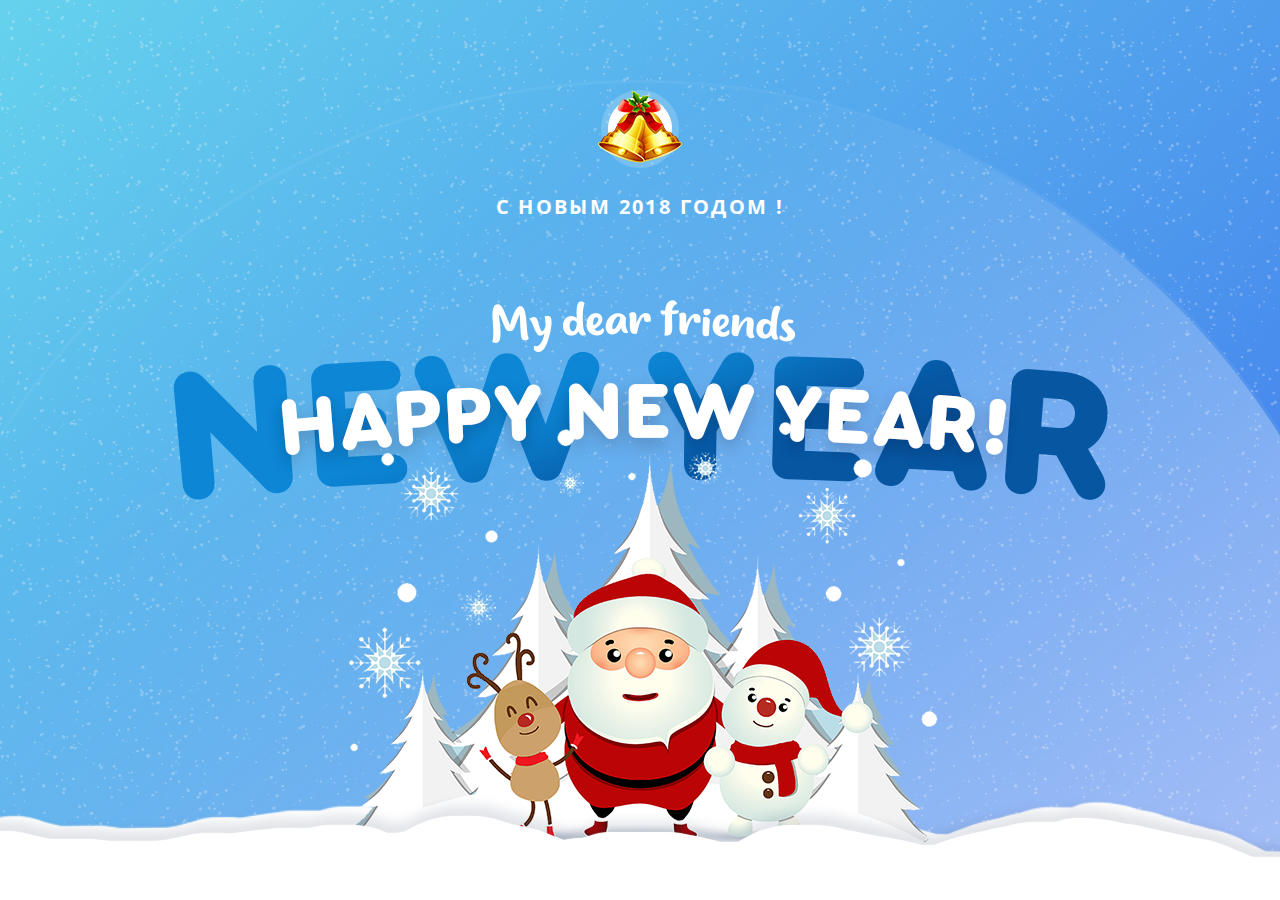
==== Newyear2018/index.html @ a386955a "05.01.18" ====
<!doctype html>
<html lang="en">
<head>
    <meta charset="UTF-8">
    <meta name="viewport"
          content="width=device-width, user-scalable=no, initial-scale=1.0, maximum-scale=1.0, minimum-scale=1.0">
    <meta http-equiv="X-UA-Compatible" content="ie=edge">
    <title>Happy New Year, My Dear Friends!</title>
    <link href="https://fonts.googleapis.com/css?family=Open+Sans+Condensed:300|Open+Sans:400,800" rel="stylesheet">
    <link rel="stylesheet" href="css/normalize.css">
    <link rel="stylesheet" href="css/main.css">
</head>
<body>
<header class="header">
    <div class="snowfoll"></div>
    <div class="ball"></div>
    <div class="logo">
        <p>C новым 2018 годом !</p>
    </div>
    <div class="text"></div>
    <div class="snow2"></div>
    <div class="santa"></div>
    <div class="snow1"></div>
</header>
<script src="js/jquery-3.2.1.min.js"></script>
<script src="js/jquery.parallax-0.2.js"></script>
<script src="js/main.js"></script>
</body>
</html>
---- Newyear2018/css/main.css ----
body {
    font-family: 'Open Sans Condensed', sans-serif;
    overflow: hidden;
}

.header {
    background: #65d2ed; /* Old browsers */
    background: -moz-linear-gradient(-45deg, #65d2ed 0%, #4076ed 100%); /* FF3.6-15 */
    background: -webkit-linear-gradient(-45deg, #65d2ed 0%, #4076ed 100%); /* Chrome10-25,Safari5.1-6 */
    background: linear-gradient(135deg, #65d2ed 0%, #4076ed 100%); /* W3C, IE10+, FF16+, Chrome26+, Opera12+, Safari7+ */
    height: 100vh;
}

.snowfoll {
    position: absolute;
    width: 100%;
    height: 100%;
    left: 0;
    top: 0;
    background: url("../img/snowfall.png") repeat;
    opacity: 0.25;
}

.snow1 {
    background: url("../img/snow1.png") repeat-x center top;
    height: 114px;
    width: 100%;
    position: absolute;
    bottom: 0;
    left: 0;
}

.snow2 {
    background: url("../img/snow2.png") repeat-x center top;
    width: 100%;
    height: 109px;
    position: absolute;
    bottom: 0;
    left: 0;
}

.santa {
    background: url("../img/santa.png") no-repeat center top;
    width: 597px;
    height: 428px;
    position: absolute;
    bottom: 50px;
    left: 50%;
    margin-left: -299px;
}

.logo {
    background: url("../img/logo.png") no-repeat center top;
    width: 440px;
    height: 116px;
    padding-top: 85px;
    text-align: center;
    position: absolute;
    left: 50%;
    margin-left: -220px;
    top: 10%;
    color: #fff;
    text-transform: uppercase;
    font-size: 20px;
    font-weight: bold;
    letter-spacing: 0.12em;
}

.text {
    background: url("../img/text.png");
    width: 935px;
    height: 200px;
    position: absolute;
    left: 50%;
    margin-left: -467px;
    top: 50%;
    margin-top: -150px;
}

.ball {
    background: url("../img/ball.png") no-repeat center;
    width: 1516px;
    height: 820px;
    position: absolute;
    left: 50%;
    margin-left: -757px;
    bottom: 0;
}
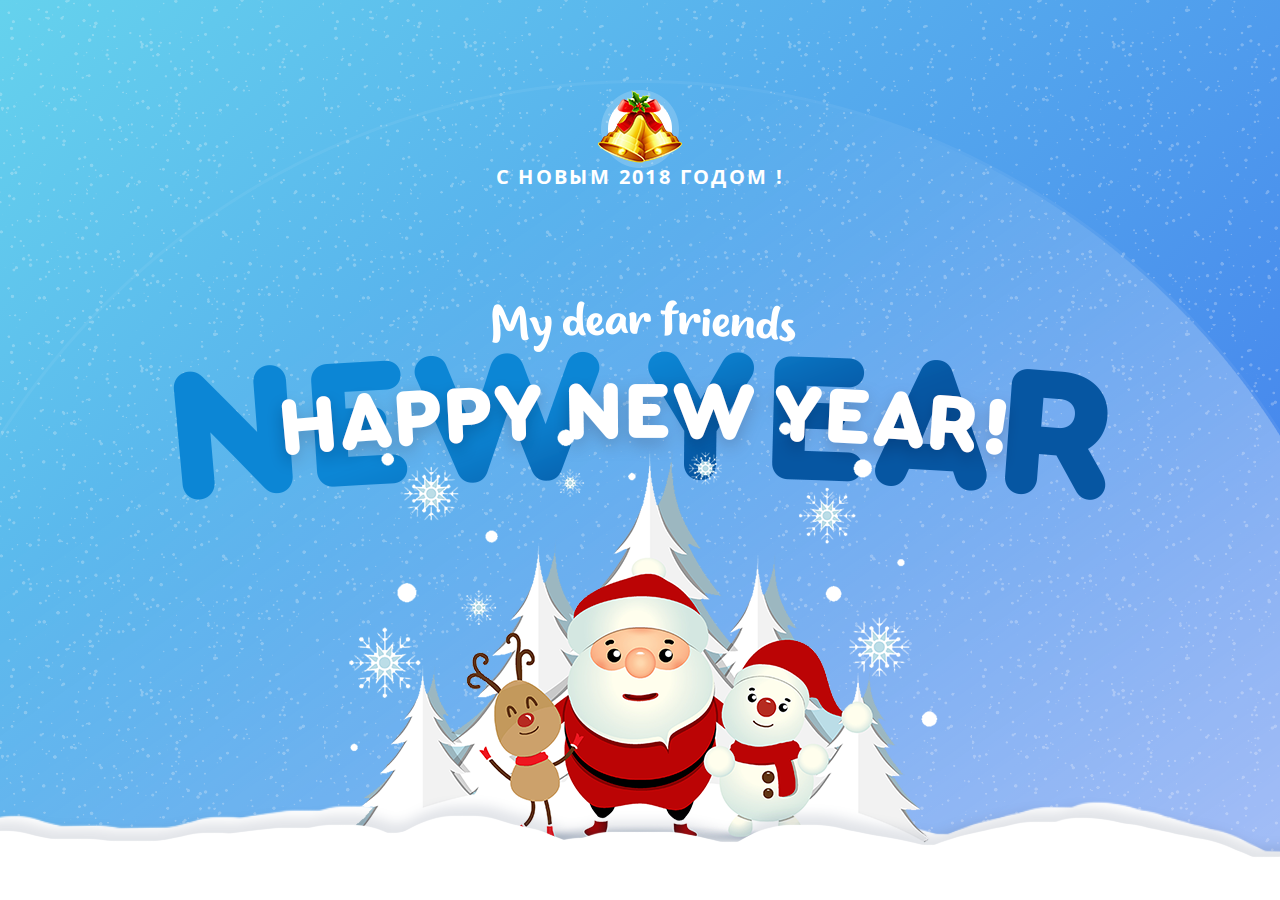
==== commit af631111: "05.01.18" ====
--- a/Newyear2018/index.html
+++ b/Newyear2018/index.html
@@ -5,7 +5,7 @@
     <meta name="viewport"
           content="width=device-width, user-scalable=no, initial-scale=1.0, maximum-scale=1.0, minimum-scale=1.0">
     <meta http-equiv="X-UA-Compatible" content="ie=edge">
-    <title>Happy New Year, My Dear Friends!</title>
+    <title>Happy New Year !</title>
     <link href="https://fonts.googleapis.com/css?family=Open+Sans+Condensed:300|Open+Sans:400,800" rel="stylesheet">
     <link rel="stylesheet" href="css/normalize.css">
     <link rel="stylesheet" href="css/main.css">
--- a/Newyear2018/css/main.css
+++ b/Newyear2018/css/main.css
@@ -53,7 +53,7 @@
     background: url("../img/logo.png") no-repeat center top;
     width: 440px;
     height: 116px;
-    padding-top: 85px;
+    padding-top: 55px;
     text-align: center;
     position: absolute;
     left: 50%;
